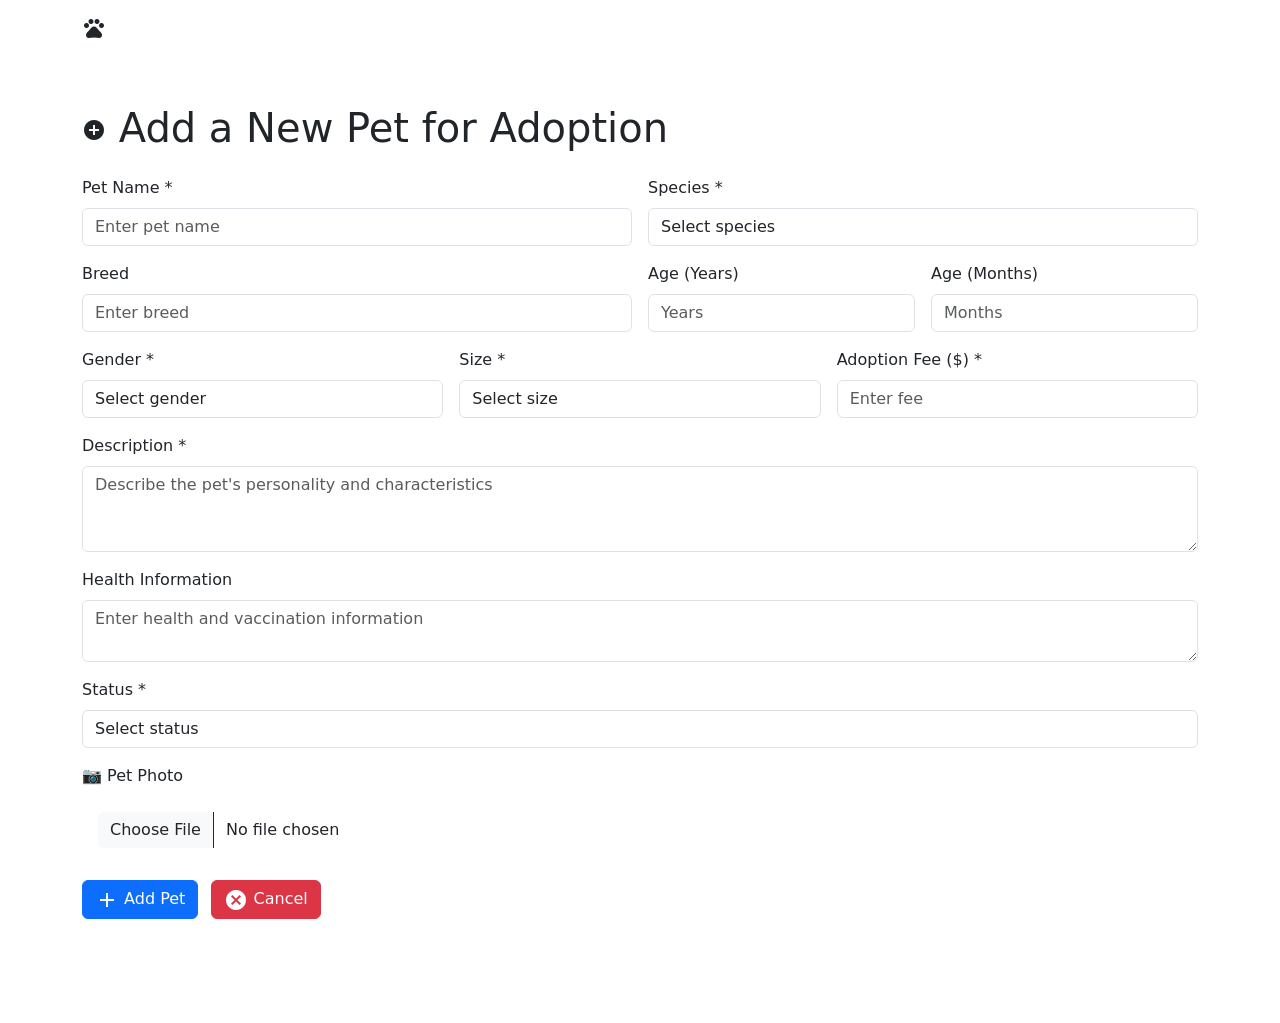
==== a1/add.html @ 0092ea5b "Add files via upload" ====
<!DOCTYPE html>
<html lang="en">
<head>
  <meta charset="UTF-8">
  <meta name="viewport" content="width=device-width, initial-scale=1.0">
  <title>Add Pet</title>

  <!-- Bootstrap -->
  <link href="https://cdn.jsdelivr.net/npm/bootstrap@5.3.0/dist/css/bootstrap.min.css" rel="stylesheet">

  <!-- Fonts -->
  <link href="https://fonts.googleapis.com/css2?family=Poppins&family=Inter&display=swap" rel="stylesheet">

  <!-- Icons -->
  <link href="https://fonts.googleapis.com/icon?family=Material+Icons" rel="stylesheet">

  <!-- CSS -->
  <link rel="stylesheet" href="assets/css/styles.css">
</head>

<body>

<header>
  <nav class="navbar navbar-expand-lg navbar-dark">
    <div class="container">
      <span class="material-icons">pets</span>
      <a class="navbar-brand ms-2" href="index.html">PetConnect</a>

      <button class="navbar-toggler" type="button" data-bs-toggle="collapse" data-bs-target="#nav">
        <span class="navbar-toggler-icon"></span>
      </button>

      <div class="collapse navbar-collapse justify-content-end" id="nav">
        <ul class="navbar-nav">
          <li class="nav-item"><a class="nav-link" href="index.html">Home</a></li>
          <li class="nav-item"><a class="nav-link" href="pets.html">Browse Pets</a></li>
          <li class="nav-item"><a class="nav-link" href="gallery.html">Gallery</a></li>
          <li class="nav-item"><a class="nav-link active" href="add.html">Add Pet</a></li>
        </ul>
      </div>
    </div>
  </nav>
</header>

<main class="container my-5">

  <h1 class="mb-4">
    <span class="material-icons">add_circle</span>
    Add a New Pet for Adoption
  </h1>

  <form>

    <div class="row g-3">

      <!-- Pet Name -->
      <div class="col-md-6">
        <label class="form-label">Pet Name *</label>
        <input type="text" class="form-control" required placeholder="Enter pet name">
      </div>

      <!-- Species -->
      <div class="col-md-6">
        <label class="form-label">Species *</label>
        <select class="form-control" required>
          <option value="">Select species</option>
          <option>Dog</option>
          <option>Cat</option>
          <option>Bird</option>
          <option>Rabbit</option>
          <option>Other</option>
        </select>
      </div>

      <!-- Breed -->
      <div class="col-md-6">
        <label class="form-label">Breed</label>
        <input type="text" class="form-control" placeholder="Enter breed">
      </div>

      <!-- Age -->
      <div class="col-md-3">
        <label class="form-label">Age (Years)</label>
        <input type="number" class="form-control" placeholder="Years">
      </div>

      <div class="col-md-3">
        <label class="form-label">Age (Months)</label>
        <input type="number" class="form-control" placeholder="Months">
      </div>

      <!-- Gender -->
      <div class="col-md-4">
        <label class="form-label">Gender *</label>
        <select class="form-control" required>
          <option value="">Select gender</option>
          <option>Male</option>
          <option>Female</option>
        </select>
      </div>

      <!-- Size -->
      <div class="col-md-4">
        <label class="form-label">Size *</label>
        <select class="form-control" required>
          <option value="">Select size</option>
          <option>Small</option>
          <option>Medium</option>
          <option>Large</option>
        </select>
      </div>

      <!-- Fee -->
      <div class="col-md-4">
        <label class="form-label">Adoption Fee ($) *</label>
        <input type="number" class="form-control" required placeholder="Enter fee">
      </div>

      <!-- Description -->
      <div class="col-12">
        <label class="form-label">Description *</label>
        <textarea class="form-control" rows="3" required placeholder="Describe the pet's personality and characteristics"></textarea>
      </div>

      <!-- Health -->
      <div class="col-12">
        <label class="form-label">Health Information</label>
        <textarea class="form-control" rows="2" placeholder="Enter health and vaccination information"></textarea>
      </div>

      <!-- Status -->
      <div class="col-12">
        <label class="form-label">Status *</label>
        <select class="form-control" required>
          <option value="">Select status</option>
          <option>Available</option>
          <option>Pending</option>
          <option>Adopted</option>
        </select>
      </div>

      <!-- Image -->
      <div class="col-12">
        <label class="form-label">📷 Pet Photo</label>

        <div class="upload-box p-3 text-center">
            <input type="file" id="imageInput" class="form-control border-0 bg-transparent">
        </div>

        <!-- MESSAGE -->
        <div id="imageMessage" class="mt-2 text-success small" style="display:none;"></div>

        <!-- PREVIEW -->
        <img id="preview" class="mt-3 preview-img" style="display:none;">
        </div>

      <!-- Buttons -->
      <div class="col-12 mt-3">
        <button type="submit" class="btn btn-primary me-2">
        <span class="material-icons align-middle">add</span> Add Pet
        </button>

        <button type="reset" class="btn btn-danger">
        <span class="material-icons align-middle">cancel</span> Cancel
        </button>
      </div>

    </div>

  </form>

</main>

<footer class="text-center text-white py-3">
  © 2026 s123456. Connecting pets with loving homes.
</footer>

<script src="https://cdn.jsdelivr.net/npm/bootstrap@5.3.0/dist/js/bootstrap.bundle.min.js"></script>
<script src="assets/js/scripts.js"></script>

</body>
</html>
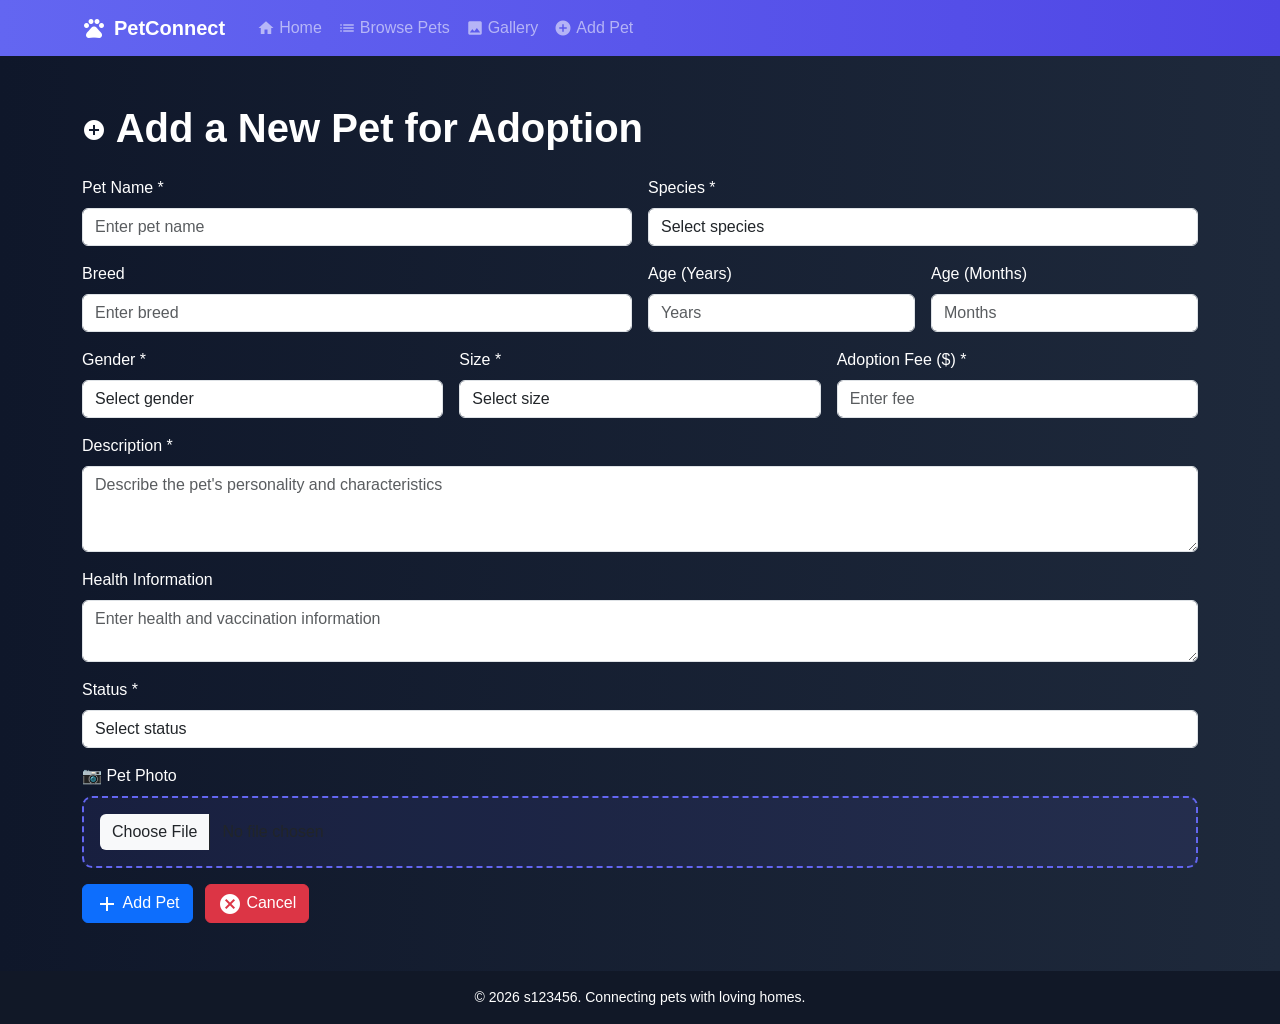
==== commit 6518736e: "Add files via upload" ====
--- a/a1/add.html
+++ b/a1/add.html
@@ -22,22 +22,54 @@
 
 <header>
   <nav class="navbar navbar-expand-lg navbar-dark">
-    <div class="container">
-      <span class="material-icons">pets</span>
-      <a class="navbar-brand ms-2" href="index.html">PetConnect</a>
-
-      <button class="navbar-toggler" type="button" data-bs-toggle="collapse" data-bs-target="#nav">
+    <div class="container d-flex align-items-center">
+
+      <!-- LOGO -->
+      <div class="d-flex align-items-center">
+        <span class="material-icons me-2">pets</span>
+        <a class="navbar-brand fw-semibold m-0" href="index.html">PetConnect</a>
+      </div>
+
+      <!-- TOGGLE -->
+      <button class="navbar-toggler" type="button" data-bs-toggle="collapse" data-bs-target="#navbarNav">
         <span class="navbar-toggler-icon"></span>
       </button>
 
-      <div class="collapse navbar-collapse justify-content-end" id="nav">
-        <ul class="navbar-nav">
-          <li class="nav-item"><a class="nav-link" href="index.html">Home</a></li>
-          <li class="nav-item"><a class="nav-link" href="pets.html">Browse Pets</a></li>
-          <li class="nav-item"><a class="nav-link" href="gallery.html">Gallery</a></li>
-          <li class="nav-item"><a class="nav-link active" href="add.html">Add Pet</a></li>
+      <!-- LINKS -->
+      <div class="collapse navbar-collapse" id="navbarNav">
+        <ul class="navbar-nav align-items-center ms-4">
+
+          <li class="nav-item">
+            <a class="nav-link d-flex align-items-center" href="index.html">
+              <span class="material-icons me-1" style="font-size:18px;">home</span>
+              Home
+            </a>
+          </li>
+
+          <li class="nav-item">
+            <a class="nav-link d-flex align-items-center" href="pets.html">
+              <span class="material-icons me-1" style="font-size:18px;">list</span>
+              Browse Pets
+            </a>
+          </li>
+
+          <li class="nav-item">
+            <a class="nav-link d-flex align-items-center" href="gallery.html">
+              <span class="material-icons me-1" style="font-size:18px;">photo</span>
+              Gallery
+            </a>
+          </li>
+
+          <li class="nav-item">
+            <a class="nav-link d-flex align-items-center" href="add.html">
+              <span class="material-icons me-1" style="font-size:18px;">add_circle</span>
+              Add Pet
+            </a>
+          </li>
+
         </ul>
       </div>
+
     </div>
   </nav>
 </header>
--- a/a1/assets/css/styles.css
+++ b/a1/assets/css/styles.css
@@ -0,0 +1,76 @@
+/* Body */
+body {
+  font-family: 'Inter', sans-serif;
+  background: linear-gradient(to right, #0f172a, #1e293b);
+  color: white;
+}
+
+/* Headings */
+h1, h2, h3 {
+  font-family: 'Poppins', sans-serif;
+  font-weight: 600;
+}
+
+/* Navbar */
+.navbar {
+  background: linear-gradient(to right, #6366f1, #4f46e5);
+}
+
+/* Footer */
+footer {
+  background-color: #111827;
+  font-size: 14px;
+}
+.card {
+  border-radius: 15px;
+  overflow: hidden;
+}
+.card img {
+  height: 200px;
+  object-fit: cover;
+}
+.carousel-caption {
+  background: rgba(99, 102, 241, 0.8);
+  border-radius: 10px;
+  padding: 5px;
+}
+
+.gallery-img {
+  height: 180px;
+  object-fit: cover;
+  border-radius: 10px;
+}
+
+.card {
+  border-radius: 15px;
+}
+
+.badge {
+  margin-right: 5px;
+  font-size: 12px;
+}
+
+.modal-content {
+  border-radius: 15px;
+}
+
+.modal-header {
+  border-bottom: none;
+}
+
+.modal-body img {
+  max-height: 500px;
+  object-fit: cover;
+}
+
+.upload-box {
+  border: 2px dashed #6366f1;
+  border-radius: 10px;
+  background: rgba(99, 102, 241, 0.1);
+}
+
+.preview-img {
+  max-width: 200px;
+  border-radius: 10px;
+  border: 2px solid #ccc;
+}
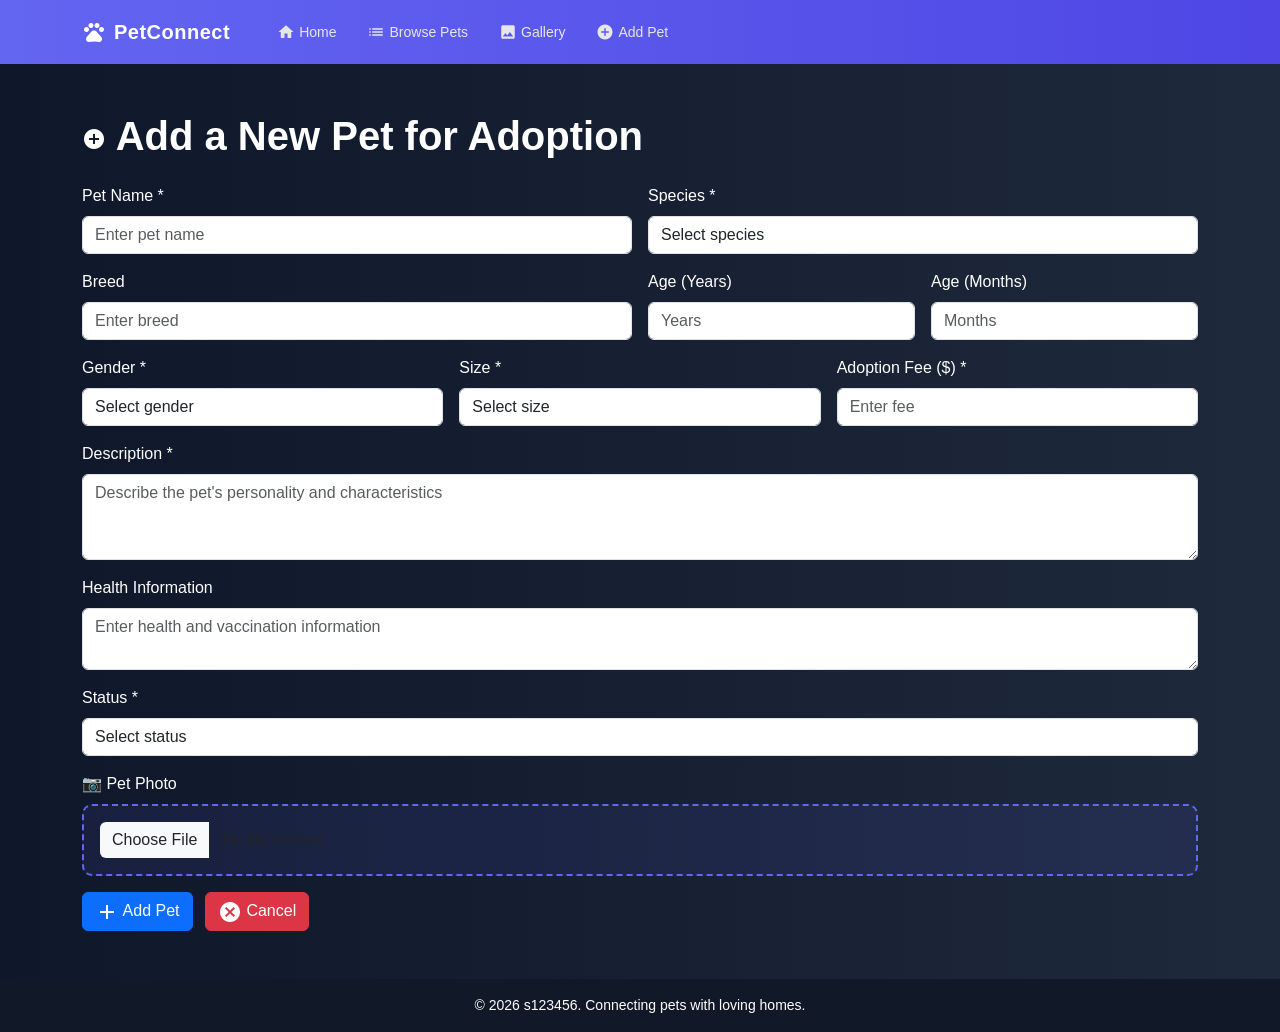
==== commit 48e43162: "Add files via upload" ====
--- a/a1/add.html
+++ b/a1/add.html
@@ -16,6 +16,7 @@
 
   <!-- CSS -->
   <link rel="stylesheet" href="assets/css/styles.css">
+    <link rel="icon" type="image/png" href="assets/images/pets/favicon.ico">
 </head>
 
 <body>
--- a/a1/assets/css/styles.css
+++ b/a1/assets/css/styles.css
@@ -14,6 +14,27 @@
 /* Navbar */
 .navbar {
   background: linear-gradient(to right, #6366f1, #4f46e5);
+  padding: 12px 0;
+}
+
+.navbar-brand {
+  font-size: 20px;
+  letter-spacing: 0.5px;
+}
+
+.nav-link {
+  font-size: 14px;
+  margin-left: 15px;
+  color: #e5e7eb !important;
+}
+
+.nav-link:hover {
+  background-color: #ff28ac !important;
+  border-radius: 5px;
+}
+
+.material-icons {
+  vertical-align: middle;
 }
 
 /* Footer */
@@ -33,6 +54,76 @@
   background: rgba(99, 102, 241, 0.8);
   border-radius: 10px;
   padding: 5px;
+}
+
+/* GALLERY TITLE */
+.gallery-title {
+  font-size: 32px;
+  font-weight: 1000;
+  background: linear-gradient(to right, #a78bfa, #ec4899);
+  -webkit-background-clip: text;
+  -webkit-text-fill-color: transparent;
+}
+
+/* FILTER */
+.custom-filter {
+  background-color: white;
+  border: none;
+  color: black;
+  font-size: 14px;
+  padding: 5px 10px;
+  border-radius: 8px;
+}
+
+/* CARD STYLE */
+.custom-card {
+  background: #0f172a;
+  border-radius: 18px;
+  overflow: hidden;
+  padding: 0;
+}
+
+/* IMAGE */
+.custom-card img {
+  height: 180px;
+  object-fit: cover;
+}
+
+/* CARD BODY */
+.custom-card .card-body {
+  background: #0b1220;
+  padding: 15px;
+}
+
+/* BADGES */
+.badge.bg-primary {
+  background: linear-gradient(to right, #8b5cf6, #6366f1) !important;
+  border-radius: 20px;
+  padding: 5px 10px;
+}
+
+.badge.bg-success,
+.badge.bg-warning {
+  background: linear-gradient(to right, #ec4899, #f43f5e) !important;
+  border-radius: 20px;
+  padding: 5px 10px;
+  color: white !important;
+}
+
+/* PRICE */
+.card-body p {
+  font-size: 14px;
+  opacity: 0.8;
+}
+/* Card Hover Effect */
+.card {
+  transition: all 0.3s ease;
+  cursor: pointer;
+}
+
+.card:hover {
+  transform: translateY(-10px);
+  box-shadow: 0 10px 25px rgba(0, 0, 0, 0.5);
 }
 
 .gallery-img {
